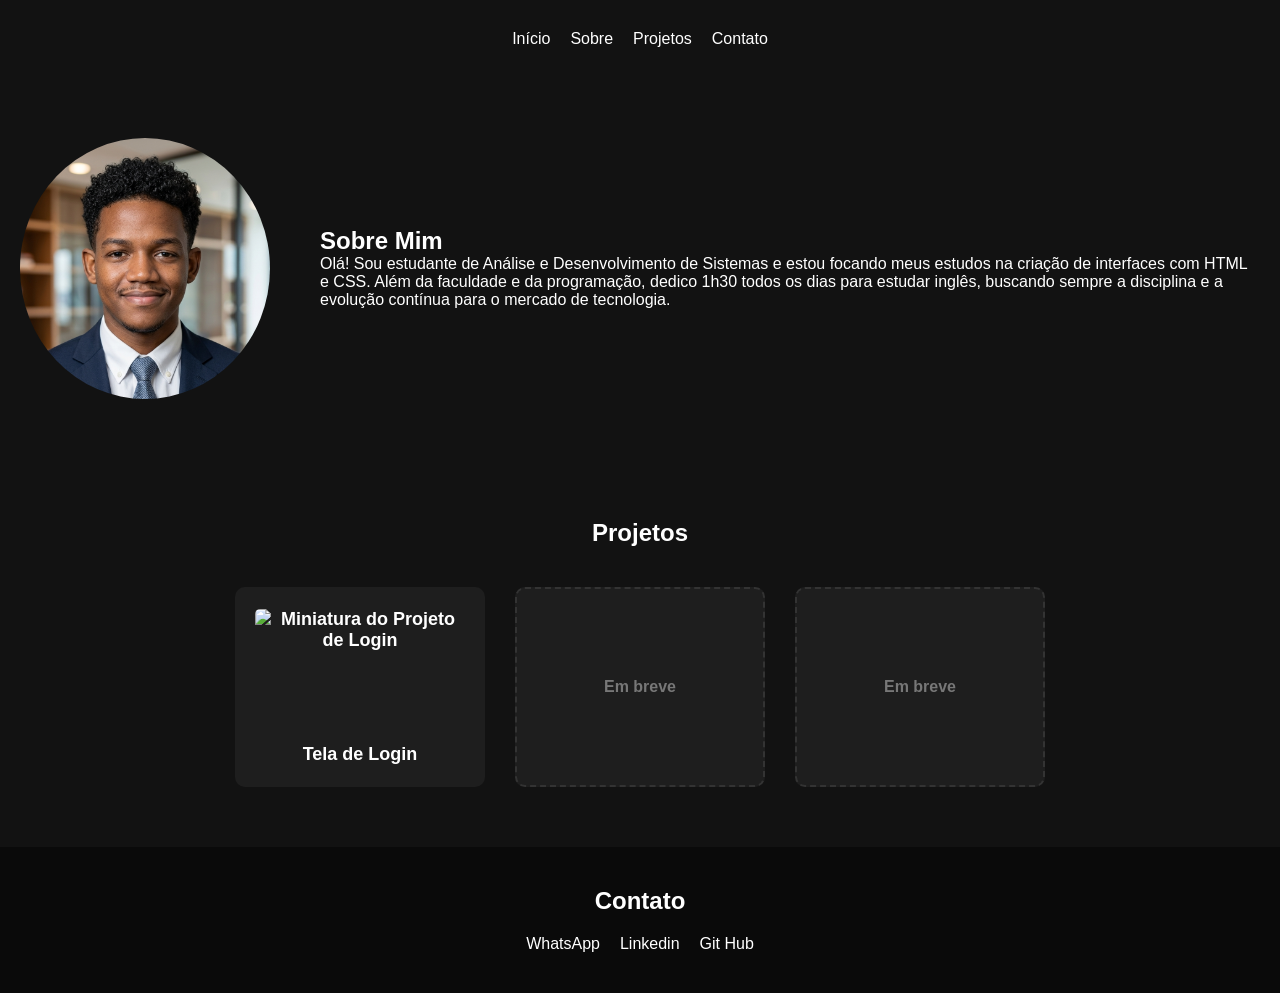
==== index.html @ 5c86af1d "Primeiro commit: Portfolio e projeto de login" ====
<!DOCTYPE html>
<html lang="pt-br">
<head>
    <meta charset="UTF-8">
    <meta name="viewport" content="width=device-width, initial-scale=1.0">
    <title>Eduardo | Desenvolvedor Front-End</title>
    <link rel="stylesheet" href="style.css">
</head> 
<body>
   <header>
    <nav>
        <ul>
            <li><a href="#inicio">Início</a></li>
            <li><a href="#sobre">Sobre</a></li>  
            <li><a href="#projetos">Projetos</a></li>
            <li><a href="#contato">Contato</a></li>       
        </ul>
    </nav>
   </header>
   <main>
    <section id="sobre">
        <img src="img/capa.png" alt="Foto de perfil">
        <div class="textos-sobre">
            <h1>Sobre Mim</h1>
            <p>Olá! Sou estudante de Análise e Desenvolvimento de Sistemas e estou focando meus estudos na criação de interfaces com HTML e CSS. Além da faculdade e da programação, dedico 1h30 todos os dias para estudar inglês, buscando sempre a disciplina e a evolução contínua para o mercado de tecnologia.</p>
        </div>
    </section>
    <section id="projetos">
        <h2>Projetos</h2>
        <div class="lista-projetos">
            <div>
                <a href="projeto-login/index.html" class="link-projeto">
                    <img src="img/print-login.png." alt="Miniatura do Projeto de Login" class="thumb-projeto">
                    <p>Tela de Login</p>
                </a>
            </div>

            <div class="em-breve">
                <p>Em breve</p>
            </div>

            <div class="em-breve">
                <p>Em breve</p>
            </div>

        </div>
    </section>
   </main>
   <footer id="contato">
    <h2>Contato</h2>
        <ul>
            <li><a href="">WhatsApp</a></li>
            <li><a href="https://www.linkedin.com/in/this-eduardo">Linkedin</a></li>
            <li><a href="https://github.com/eduardogermano-dev">Git Hub</a></li>
        </ul>
   </footer>
</body>
</html>
---- style.css ----
/* 1. RESET GLOBAL: Zera as margens que vêm de fábrica */
* {
    margin: 0;
    padding:0;
    box-sizing: border-box;
}

/* 2. CORPO DO SITE: Define a cor de fundo e a fonte padrão */
body {
    background-color: #121212;
    color: #ffffff;
    font-family: sans-serif;
} 

ul {
    list-style: none;
    display: flex;
    gap: 20px;
    justify-content: center;
}

a {
    text-decoration: none;
    color: #ffffff;

}

header {
    padding: 30px;

}

#sobre {
    justify-content: center;
    display: flex;
    align-items: center;
    gap: 50px;
    padding: 60px 20px;
}

#sobre img {
   width: 250px; 
   border-radius: 50%;
}

#projetos {
    padding: 60px 20px;
    text-align: center;

}

.lista-projetos {
    display: flex;
    justify-content: center;
    gap: 30px;
    margin-top: 40px;
}

.lista-projetos div {
    background-color: #1e1e1e;
    width: 250px;
    height: 200px;
    border-radius: 10px;
    display: flex;
    justify-content: center;
    align-items: center;
    text-align: center;
    padding: 20px;
    transition: 0.3s;
}

.lista-projetos div:hover {
    transform: scale(1.05);
    box-shadow: 0px 0px 15px rgba(255, 255, 255, 0.2);
}

.link-projeto {
    color: #ffffff;
    text-decoration: none;
    font-weight: bold;
    font-size: 18px;
    display: flex;
    flex-direction: column;
    align-items: center;
}

.thumb-projeto {
    width: 100%;
    height: 120px;
    object-fit: cover;
    border-radius: 5px;
    margin-bottom: 15px;
}

.em-breve {
    color: #777777;
    font-size: 16px;
    font-weight: bold;
    border: 2px dashed #333333;
    background-color: transparent;
    cursor: not-allowed;
}

.em-breve:hover {
    transform: none !important;
    box-shadow: none !important;
}

#contato {
    background-color: #0a0a0a;
    padding: 40px 20px;
    text-align: center;

}

#contato ul{
    margin-top: 20px;
}

.texto-sobre {
    display: flex;
    flex-direction: column;
    gap: 15px;
    max-width: 500px;
}

/* --- RESPONSIVIDADE (CELULARES E TABLETS) --- */
@media (max-width: 768px) {

#sobre {
    flex-direction:column;
    text-align: center;
    gap: 30px;
}

.texto-sobre{
    align-items: center;
}

.lista-projetos{
    flex-direction: column;
    align-items: center;
}

}
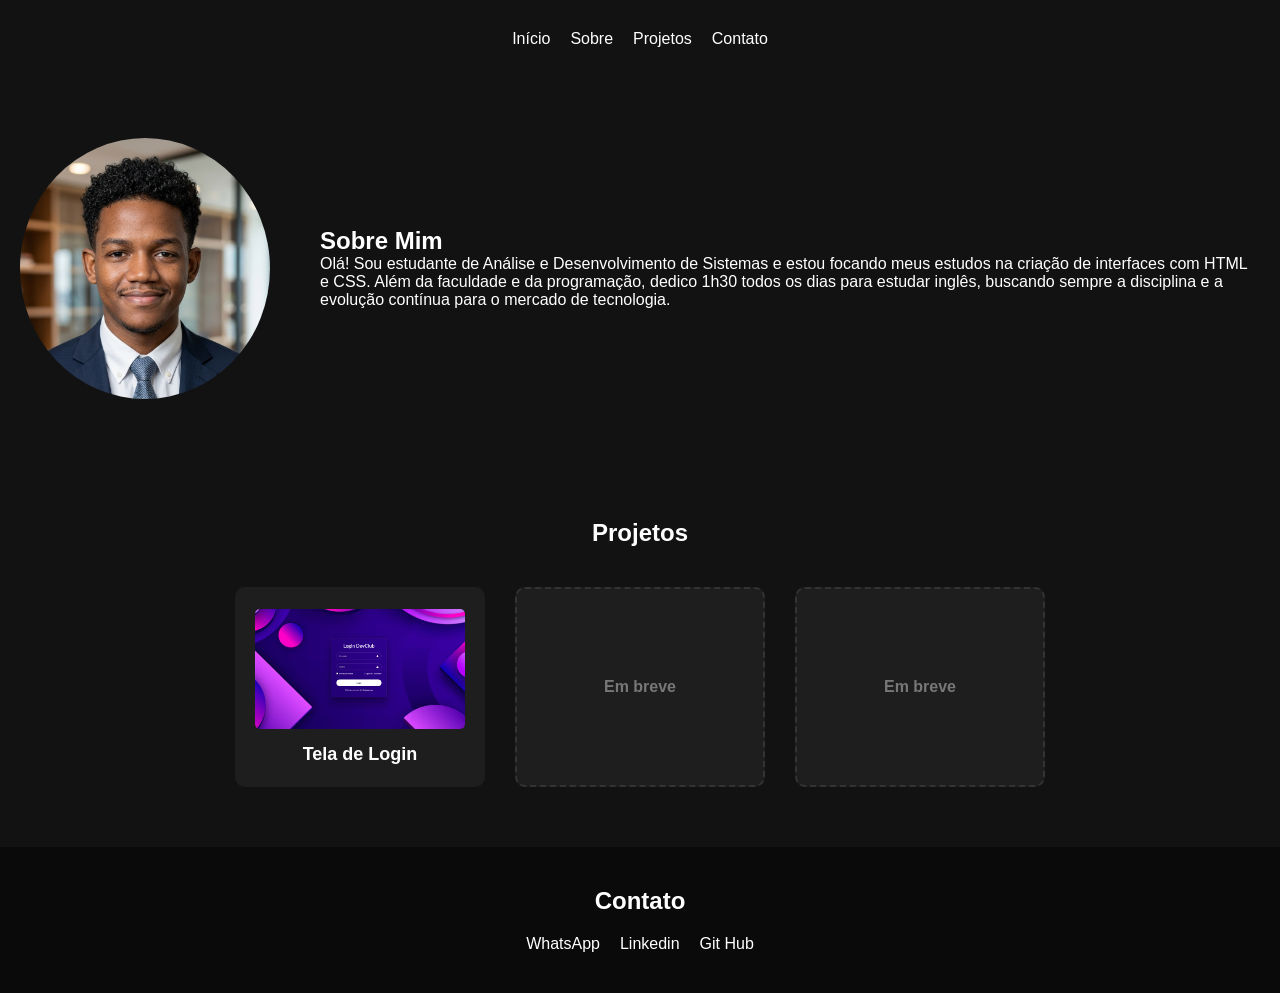
==== commit 3364f7d5: "Removendo ponto final extra do caminho da imagem" ====
--- a/index.html
+++ b/index.html
@@ -30,7 +30,7 @@
         <div class="lista-projetos">
             <div>
                 <a href="projeto-login/index.html" class="link-projeto">
-                    <img src="img/print-login.png." alt="Miniatura do Projeto de Login" class="thumb-projeto">
+                    <img src="img/print-login.png" alt="Miniatura do Projeto de Login" class="thumb-projeto">
                     <p>Tela de Login</p>
                 </a>
             </div>
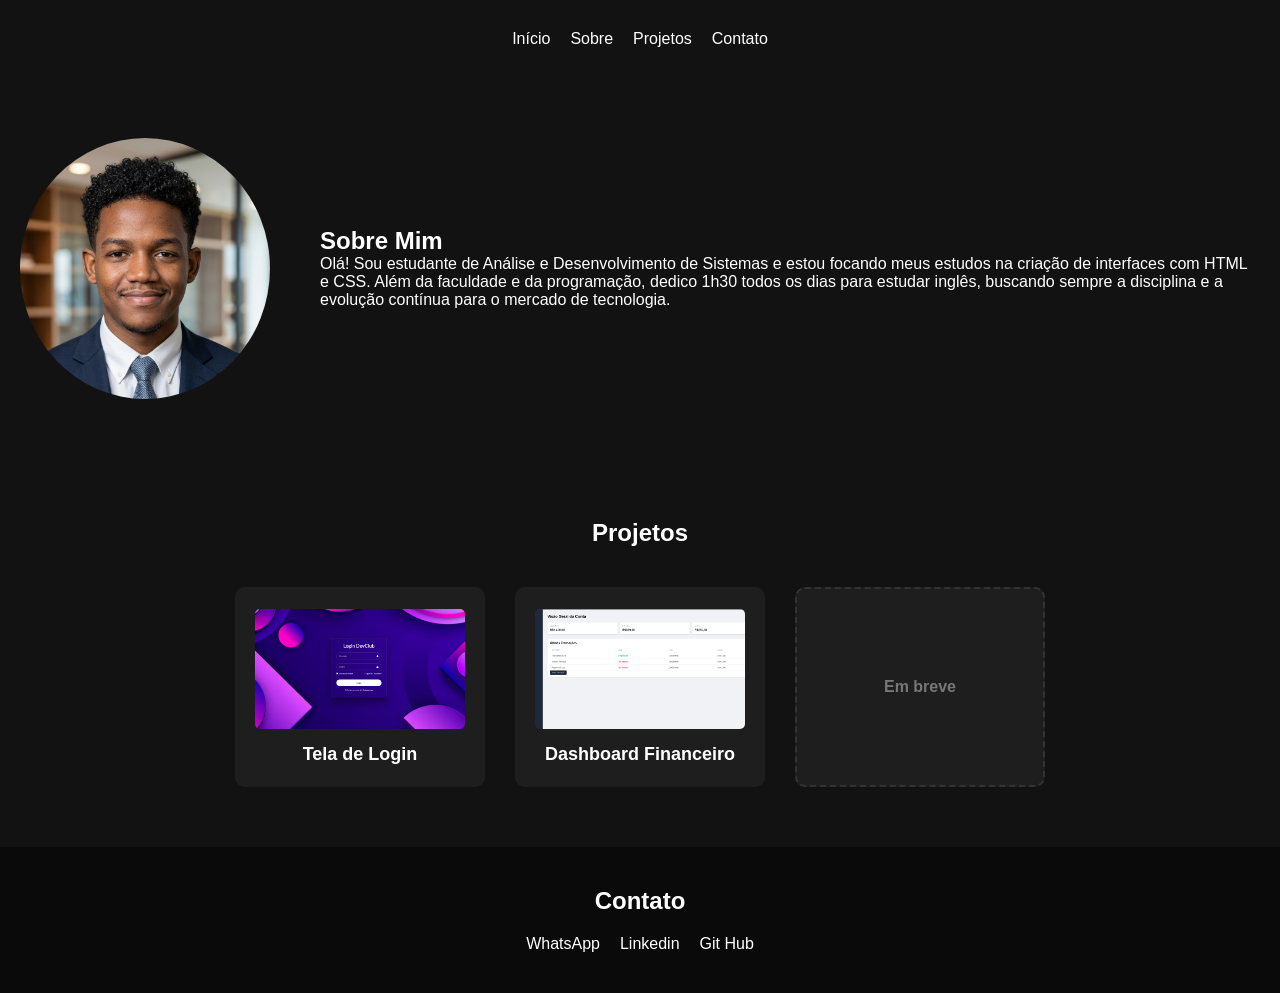
==== commit 274bedc3: "Adiciona projeto Dashboard no portfólio" ====
--- a/index.html
+++ b/index.html
@@ -35,8 +35,11 @@
                 </a>
             </div>
 
-            <div class="em-breve">
-                <p>Em breve</p>
+            <div>
+                <a href="https://eduardogermano-dev.github.io/sistema-financeiro-dashboard/" target="_blank" class="link-projeto">
+                <img src="img/dashbord-financeiro.png" alt="Miniatura do Dashboard Financeiro" class="thumb-projeto">
+                    <p>Dashboard Financeiro</p>
+                </a>
             </div>
 
             <div class="em-breve">
